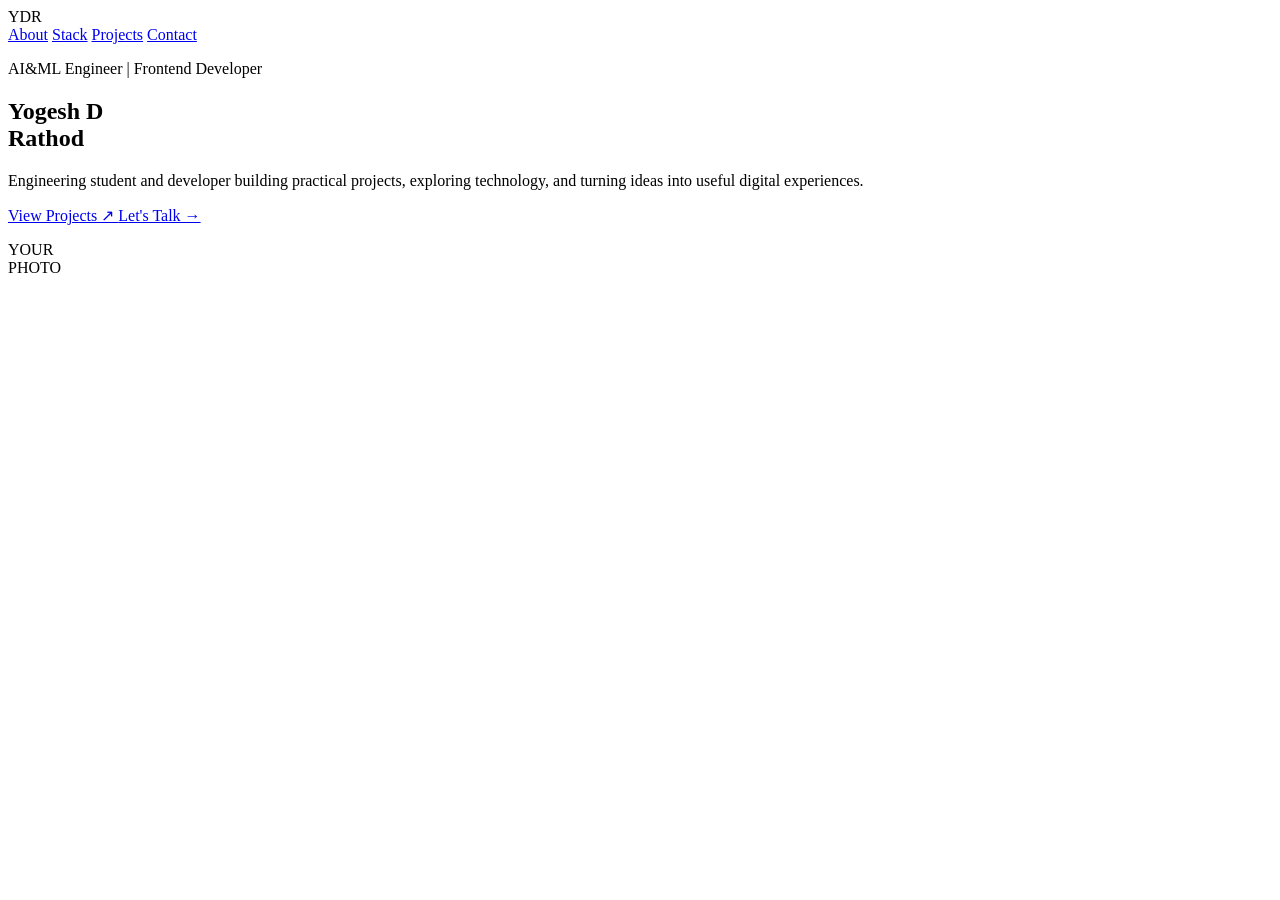
==== MainPage.html @ 1d0772d2 "Added Hover Effects" ====
<!DOCTYPE html>
<html lang="en">

<head>
    <meta charset="UTF-8">
    <link rel="preconnect" href="https://fonts.googleapis.com">
<link rel="preconnect" href="https://fonts.gstatic.com" crossorigin>
<link href="https://fonts.googleapis.com/css2?family=Inter:wght@400;500;600;700&display=swap" rel="stylesheet">
    <meta name="viewport" content="width=device-width, initial-scale=1.0">
    <title>YDR|Portfolio</title>
    <link rel="stylesheet" href="style.css">
</head>
    <body>

        <header class="navbar">

        <div class="logo">
            YDR
        </div>

        <nav>
            <a href="#">About</a>
            <a href="#">Stack</a>
            <a href="#">Projects</a>
            <a href="#">Contact</a>
        </nav>

    </header>
    <!--Profile Card-->
    <section class="hero">

        <!-- LEFT SIDE -->
        <div class="hero-content">

            <p class="small-text">
                AI&ML Engineer | Frontend Developer
            </p>

            <h1>
        <span class="name-primary">Yogesh D</span><br>
        <span class="name-secondary">Rathod</span>
            </h1>

            <p class="description">
                Engineering student and developer building
                practical projects, exploring technology,
                and turning ideas into useful digital experiences.
            </p>

            <div class="hero-buttons">

                <a href="#" class="primary-button">
                    View Projects ↗
                </a>

                <a href="#" class="secondary-button">
                    Let's Talk →
                </a>

            </div>
        </div>
        <!-- RIGHT SIDE -->
        <div class="hero-image">

            <div class="blue-glow"></div>

            <div class="photo-box">
                <p>YOUR<br>PHOTO</p>
            </div>

            <div class="blue-line"></div>

        </div>
    </section>

    </body>
    </html>
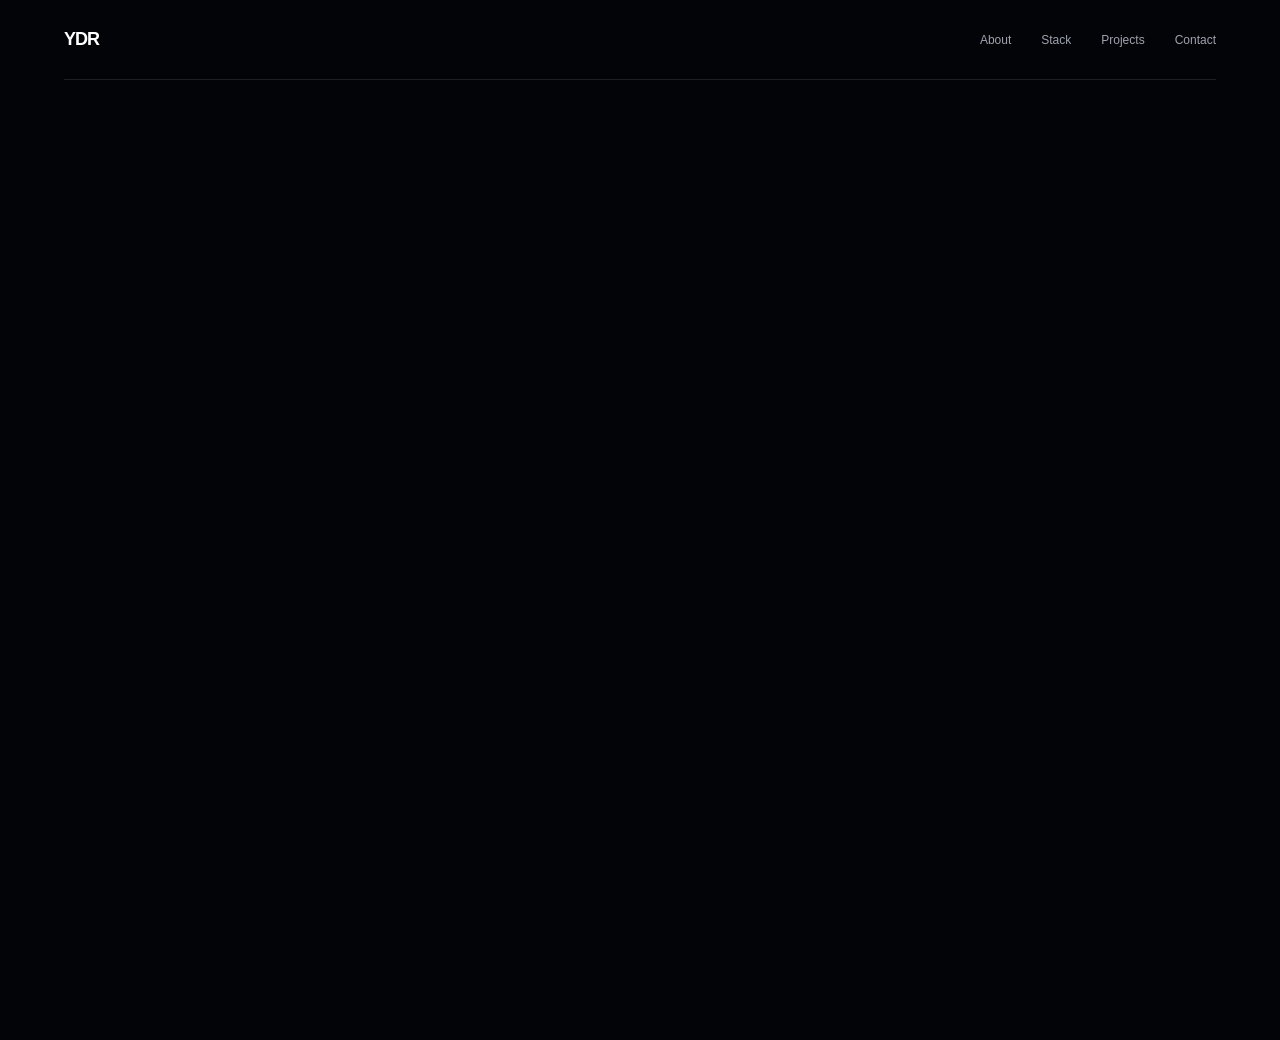
==== commit 981f314a: "Worked On Animation" ====
--- a/MainPage.html
+++ b/MainPage.html
@@ -72,6 +72,7 @@
 
         </div>
     </section>
+    <script src="script.js"></script>
 
     </body>
     </html>
--- a/style.css
+++ b/style.css
@@ -0,0 +1,599 @@
+/* ================= GENERAL ================= */
+* {
+    margin: 0;
+    padding: 0;
+    box-sizing: border-box;
+}
+
+html,
+body {
+    width: 100%;
+    min-height: 100%;
+}
+
+body {
+    overflow-x: hidden;
+}
+
+* {
+    margin: 0;
+    padding: 0;
+    box-sizing: border-box;
+}
+
+body {
+    background: #030407;
+    color: white;
+    font-family: Arial, sans-serif;
+}
+
+a {
+    text-decoration: none;
+    color: inherit;
+}
+
+
+/* ================= NAVBAR ================= */
+
+.navbar {
+    width: 90%;
+    max-width: 1200px;
+    height: 80px;
+
+    margin: auto;
+
+    display: flex;
+    align-items: center;
+    justify-content: space-between;
+
+    border-bottom: 1px solid #1b1e25;
+}
+
+
+/* Logo */
+
+.logo {
+    font-size: 18px;
+    font-weight: bold;
+    letter-spacing: -1px;
+}
+
+
+/* Navigation */
+
+.navbar nav {
+    display: flex;
+    gap: 30px;
+}
+
+.navbar nav a {
+    color: #9da3af;
+    font-size: 13px;
+
+    transition: 0.3s;
+}
+
+.navbar nav a:hover {
+    color: white;
+}
+
+
+/* ================= HERO ================= */
+
+.hero {
+    width: 100%;
+    max-width: 1200px;
+
+    min-height: 100vh;
+
+    margin: auto;
+
+    display: grid;
+    grid-template-columns: 1fr 1fr;
+
+    align-items: center;
+}
+
+
+/* ================= HERO TEXT ================= */
+
+.hero-content {
+    padding-right: 40px;
+}
+
+.small-text {
+    color: #3c82ff;
+
+    font-size: 10px;
+
+    letter-spacing: 3px;
+
+    font-weight: bold;
+
+    margin-bottom: 20px;
+}
+
+
+h1 {
+    font-size: clamp(55px, 7vw, 95px);
+
+    line-height: 0.9;
+
+    letter-spacing: -5px;
+
+    margin-bottom: 30px;
+}
+
+h1 span {
+    color: #3180ff;
+}
+
+
+.description {
+    max-width: 430px;
+
+    color: #969daa;
+
+    font-size: 14px;
+
+    line-height: 1.7;
+
+    margin-bottom: 30px;
+}
+
+
+/* ================= BUTTONS ================= */
+
+.hero-buttons {
+    display: flex;
+
+    align-items: center;
+
+    gap: 25px;
+}
+
+.primary-button {
+    position: relative;
+    display: inline-block;
+    overflow: hidden;
+
+    background: #1469ff;
+
+    padding: 13px 20px;
+
+    font-family: 'Inter', sans-serif;
+    font-size: 11px;
+    font-weight: 600;
+
+    border-radius: 3px;
+
+    cursor: pointer;
+
+    transition:
+        background 0.3s ease,
+        transform 0.3s ease,
+        box-shadow 0.3s ease;
+}
+
+
+/* Glossy light */
+
+.primary-button::before {
+    content: "";
+
+    position: absolute;
+
+    top: 0;
+    left: -100%;
+
+    width: 60%;
+    height: 100%;
+
+    background: linear-gradient(
+        120deg,
+        transparent,
+        rgba(255, 255, 255, 0.5),
+        transparent
+    );
+
+    transform: skewX(-20deg);
+
+    transition: left 0.5s ease;
+}
+
+
+/* Hover */
+
+.primary-button:hover {
+    background: #3180ff;
+
+    transform: translateY(-5px) scale(1.06);
+
+    box-shadow:
+        0 0 12px rgba(49, 128, 255, 0.8),
+        0 0 30px rgba(49, 128, 255, 0.5),
+        0 0 50px rgba(49, 128, 255, 0.25);
+}
+
+.primary-button:hover::before {
+    left: 130%;
+}
+
+.secondary-button {
+    display: inline-block;
+
+    color: #aeb4c0;
+
+    font-family: 'Inter', sans-serif;
+    font-size: 11px;
+    font-weight: 500;
+
+    cursor: pointer;
+
+    transition:
+        color 0.3s ease,
+        transform 0.3s ease,
+        text-shadow 0.3s ease;
+}
+
+.secondary-button:hover {
+    color: #ffffff;
+
+    transform: translateY(-5px) scale(1.06);
+
+    text-shadow:
+        0 0 8px rgba(255, 255, 255, 0.8),
+        0 0 20px rgba(49, 128, 255, 0.5);
+}
+
+/* ================= HERO IMAGE ================= */
+
+/* ================= HERO IMAGE ================= */
+
+.hero-image {
+    height: 560px;
+    position: relative;
+    overflow: hidden;
+}
+
+
+/* BLUE GLOW — BACK */
+
+.blue-glow {
+    position: absolute;
+
+    width: 400px;
+    height: 400px;
+
+    right: 20px;
+    top: 80px;
+
+    background: #1262ff;
+    opacity: 0.25;
+
+    filter: blur(100px);
+    border-radius: 50%;
+
+    z-index: 1;
+}
+
+
+/* DIAGONAL STICK — BEHIND PHOTO */
+
+.blue-line {
+    position: absolute;
+
+    width: 25px;
+    height: 430px;
+
+    background: white;
+
+    right: -5%;
+    top: 40px;
+
+    transform: rotate(32deg);
+
+    box-shadow:
+        0 0 30px #1769ff;
+
+    z-index: 2;
+}
+
+
+/* PHOTO — IN FRONT */
+
+.photo-box {
+    position: absolute;
+
+    width: 70%;
+    height: 90%;
+
+    right: 5%;
+    bottom: 0;
+
+    background: linear-gradient(
+        145deg,
+        #17202d,
+        #050608
+    );
+
+    display: flex;
+    align-items: center;
+    justify-content: center;
+
+    z-index: 3;
+
+    transition:
+        transform 0.4s ease,
+        box-shadow 0.4s ease,
+        background 0.4s ease;
+
+    box-shadow:
+        0 0 30px rgba(18, 98, 255, 0.08);
+}
+.photo-box:hover {
+    transform: scale(1.02);
+
+    background: linear-gradient(
+        145deg,
+        #1d2d46,
+        #070b12
+    );
+
+    box-shadow:
+        0 0 30px rgba(18, 98, 255, 0.25),
+        0 0 70px rgba(18, 98, 255, 0.18),
+        0 0 120px rgba(18, 98, 255, 0.10);
+}s
+/* ================= NAME EFFECT ================= */
+
+/* ================= NAME ================= */
+
+.name-primary,
+.name-secondary {
+    display: inline-block;
+    cursor: default;
+    transition: 
+        color 0.3s ease,
+        text-shadow 0.3s ease,
+        transform 0.3s ease;
+}
+
+
+.name-primary,
+.name-secondary {
+    display: inline-block;
+    cursor: default;
+
+    transition:
+        color 0.3s ease,
+        transform 0.3s ease,
+        text-shadow 0.3s ease;
+}
+
+
+/* =========================
+   YOGESH D.
+   ========================= */
+
+.name-primary {
+    color: #ffffff;
+}
+
+.name-primary:hover {
+    color: #3180ff;
+
+    transform: translateY(-8px) scale(1.08);
+
+    text-shadow:
+        0 0 10px rgba(49, 128, 255, 0.9),
+        0 0 25px rgba(49, 128, 255, 0.7),
+        0 0 45px rgba(49, 128, 255, 0.4);
+}
+
+
+/* =========================
+   RATHOD
+   ========================= */
+
+.name-secondary {
+    color: #3180ff;
+}
+
+.name-secondary:hover {
+    color: #ffffff;
+
+    transform: translateY(-8px) scale(1.08);
+
+    text-shadow:
+        0 0 10px rgba(255, 255, 255, 0.9),
+        0 0 25px rgba(255, 255, 255, 0.7),
+        0 0 45px rgba(49, 128, 255, 0.5);
+}
+
+.small-text {
+    display: inline-block;
+
+    color: #3c82ff;
+
+    font-size: 13px;
+    letter-spacing: 3px;
+    font-weight: bold;
+
+    margin-bottom: 20px;
+
+    cursor: default;
+
+    transition:
+        color 0.3s ease,
+        transform 0.3s ease,
+        text-shadow 0.3s ease;
+}
+
+.small-text:hover {
+    color: #6fa5ff;
+
+    transform: translateY(-5px) scale(1.08);
+
+    text-shadow:
+        0 0 8px rgba(49, 128, 255, 0.8),
+        0 0 20px rgba(49, 128, 255, 0.5);
+}
+
+.description {
+    display: inline-block;
+
+    max-width: 430px;
+
+    color: #969daa;
+
+    font-size: 14px;
+    line-height: 1.7;
+
+    margin-bottom: 30px;
+
+    cursor: default;
+
+    transition:
+        color 0.3s ease,
+        transform 0.3s ease,
+        text-shadow 0.3s ease;
+}
+
+.description:hover {
+    color: #d5d9e1;
+
+    transform: translateY(-5px) scale(1.03);
+
+    text-shadow:
+        0 0 8px rgba(213, 217, 225, 0.35),
+        0 0 18px rgba(49, 128, 255, 0.2);
+}
+/* ================= NAVBAR ================= */
+
+.navbar {
+    width: 90%;
+    max-width: 1200px;
+
+    height: 80px;
+    margin: auto;
+
+    display: flex;
+    align-items: center;
+    justify-content: space-between;
+
+    border-bottom: 1px solid #1b1e25;
+}
+
+
+/* ================= LOGO ================= */
+
+.logo {
+    display: inline-block;
+
+    font-size: 18px;
+    font-weight: 800;
+    letter-spacing: -1px;
+
+    color: white;
+    cursor: pointer;
+
+    transition:
+        color 0.3s ease,
+        transform 0.3s ease,
+        text-shadow 0.3s ease;
+}
+
+.logo:hover {
+    color: #3180ff;
+
+    transform: translateY(-5px) scale(1.08);
+
+    text-shadow:
+        0 0 10px rgba(49, 128, 255, 0.9),
+        0 0 25px rgba(49, 128, 255, 0.6),
+        0 0 40px rgba(49, 128, 255, 0.3);
+}
+
+
+/* ================= NAV LINKS ================= */
+
+.navbar nav {
+    display: flex;
+    gap: 30px;
+}
+
+.navbar nav a {
+    position: relative;
+
+    display: inline-block;
+
+    color: #9da3af;
+
+    font-size: 12px;
+    font-weight: 500;
+
+    padding: 8px 0;
+
+    cursor: pointer;
+
+    transition:
+        color 0.3s ease,
+        transform 0.3s ease,
+        text-shadow 0.3s ease;
+}
+
+.navbar nav a:hover {
+    color: #ffffff;
+
+    transform: translateY(-5px) scale(1.08);
+
+    text-shadow:
+        0 0 8px rgba(255, 255, 255, 0.7),
+        0 0 20px rgba(49, 128, 255, 0.4);
+}
+
+
+/* Blue underline */
+
+.navbar nav a::after {
+    content: "";
+
+    position: absolute;
+
+    left: 50%;
+    bottom: 0;
+
+    width: 0;
+    height: 2px;
+
+    background: #3180ff;
+
+    transform: translateX(-50%);
+
+    transition: width 0.3s ease;
+}
+
+
+/* Show underline */
+
+.navbar nav a:hover::after {
+    width: 100%;
+}
+
+/* ================= SCROLL ANIMATION ================= */
+
+/* ================= GLOBAL SCROLL ANIMATION ================= */
+
+section {
+    opacity: 0;
+    transform: translateY(60px);
+    transition:
+        opacity 0.8s ease,
+        transform 0.8s ease;
+}
+
+section.show {
+    opacity: 1;
+    transform: translateY(0);
+}
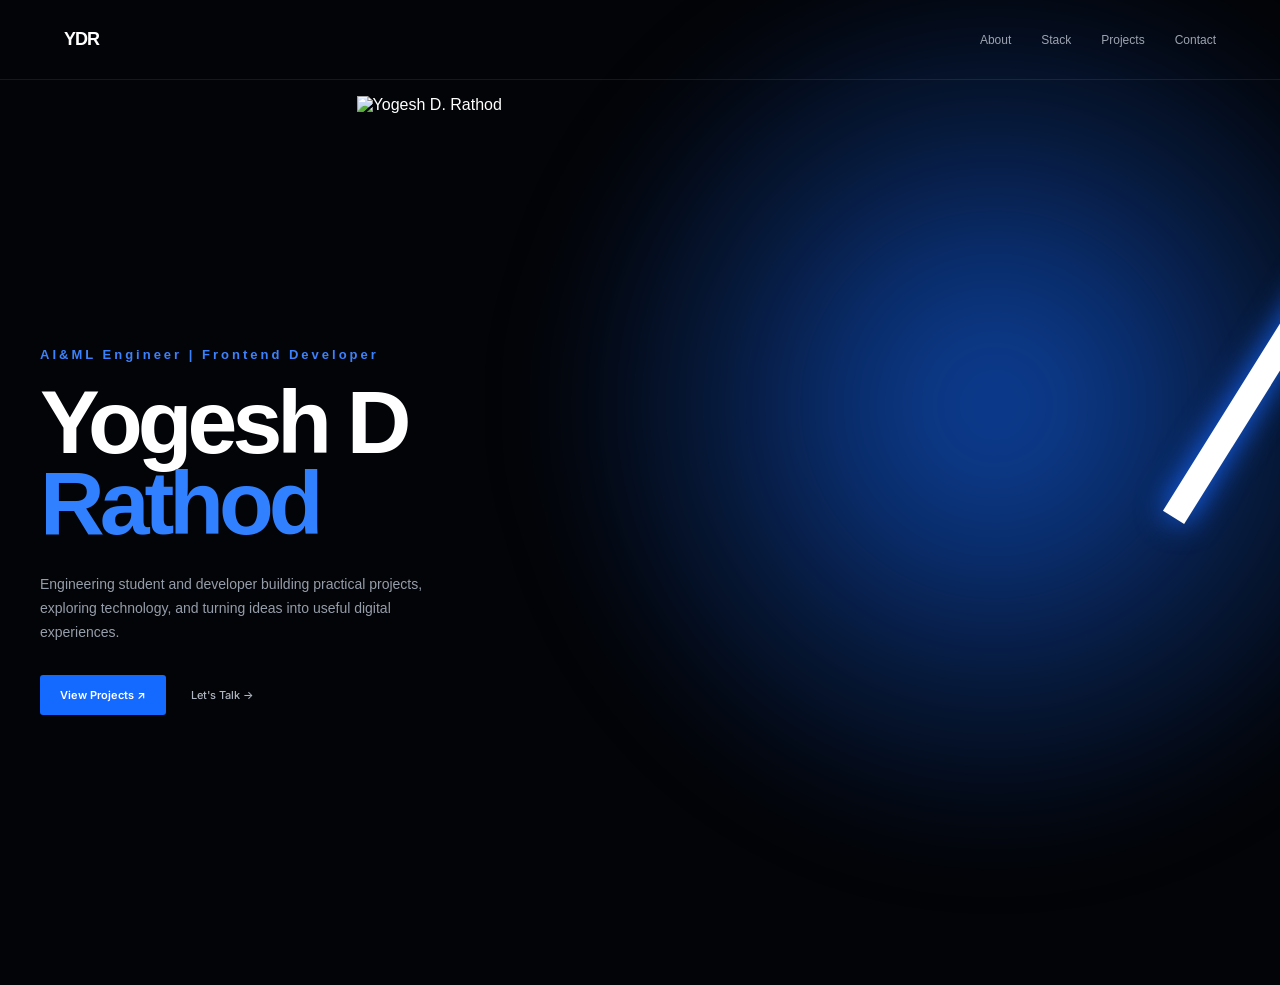
==== commit 8ae11da2: "Updated Profile Img Section" ====
--- a/MainPage.html
+++ b/MainPage.html
@@ -62,15 +62,15 @@
         <!-- RIGHT SIDE -->
         <div class="hero-image">
 
-            <div class="blue-glow"></div>
+    <div class="blue-glow"></div>
 
-            <div class="photo-box">
-                <p>YOUR<br>PHOTO</p>
-            </div>
+    <div class="photo-box">
+        <img src="yogesh.png" alt="Yogesh D. Rathod">
+    </div>
 
-            <div class="blue-line"></div>
+    <div class="blue-line"></div>
 
-        </div>
+</div>
     </section>
     <script src="script.js"></script>
 
--- a/style.css
+++ b/style.css
@@ -12,19 +12,10 @@
 }
 
 body {
-    overflow-x: hidden;
-}
-
-* {
-    margin: 0;
-    padding: 0;
-    box-sizing: border-box;
-}
-
-body {
     background: #030407;
     color: white;
     font-family: Arial, sans-serif;
+    overflow-x: hidden;
 }
 
 a {
@@ -36,19 +27,25 @@
 /* ================= NAVBAR ================= */
 
 .navbar {
-    width: 90%;
-    max-width: 1200px;
+    width: 100vw;
+    max-width: none;
+
     height: 80px;
 
-    margin: auto;
+    margin-left: calc(50% - 50vw);
+    padding: 0 5%;
 
     display: flex;
     align-items: center;
     justify-content: space-between;
 
-    border-bottom: 1px solid #1b1e25;
-}
-
+    background: transparent !important;
+
+    border-bottom: 1px solid rgba(255, 255, 255, 0.08);
+
+    position: relative;
+    z-index: 10;
+}
 
 /* Logo */
 
@@ -101,19 +98,6 @@
     padding-right: 40px;
 }
 
-.small-text {
-    color: #3c82ff;
-
-    font-size: 10px;
-
-    letter-spacing: 3px;
-
-    font-weight: bold;
-
-    margin-bottom: 20px;
-}
-
-
 h1 {
     font-size: clamp(55px, 7vw, 95px);
 
@@ -127,20 +111,6 @@
 h1 span {
     color: #3180ff;
 }
-
-
-.description {
-    max-width: 430px;
-
-    color: #969daa;
-
-    font-size: 14px;
-
-    line-height: 1.7;
-
-    margin-bottom: 30px;
-}
-
 
 /* ================= BUTTONS ================= */
 
@@ -251,9 +221,7 @@
 /* ================= HERO IMAGE ================= */
 
 .hero-image {
-    height: 560px;
-    position: relative;
-    overflow: hidden;
+    background: transparent !important;
 }
 
 
@@ -262,19 +230,27 @@
 .blue-glow {
     position: absolute;
 
-    width: 400px;
-    height: 400px;
-
-    right: 20px;
-    top: 80px;
-
-    background: #1262ff;
-    opacity: 0.25;
-
-    filter: blur(100px);
+    width: 850px;
+    height: 850px;
+
+    right: -180px;
+    top: -100px;
+
+    background: radial-gradient(
+        circle,
+        rgba(20, 105, 255, 0.60) 0%,
+        rgba(20, 105, 255, 0.42) 25%,
+        rgba(20, 105, 255, 0.22) 45%,
+        rgba(20, 105, 255, 0.08) 65%,
+        transparent 80%
+    );
+
+    filter: blur(50px);
+
     border-radius: 50%;
 
     z-index: 1;
+    pointer-events: none;
 }
 
 
@@ -299,52 +275,6 @@
     z-index: 2;
 }
 
-
-/* PHOTO — IN FRONT */
-
-.photo-box {
-    position: absolute;
-
-    width: 70%;
-    height: 90%;
-
-    right: 5%;
-    bottom: 0;
-
-    background: linear-gradient(
-        145deg,
-        #17202d,
-        #050608
-    );
-
-    display: flex;
-    align-items: center;
-    justify-content: center;
-
-    z-index: 3;
-
-    transition:
-        transform 0.4s ease,
-        box-shadow 0.4s ease,
-        background 0.4s ease;
-
-    box-shadow:
-        0 0 30px rgba(18, 98, 255, 0.08);
-}
-.photo-box:hover {
-    transform: scale(1.02);
-
-    background: linear-gradient(
-        145deg,
-        #1d2d46,
-        #070b12
-    );
-
-    box-shadow:
-        0 0 30px rgba(18, 98, 255, 0.25),
-        0 0 70px rgba(18, 98, 255, 0.18),
-        0 0 120px rgba(18, 98, 255, 0.10);
-}s
 /* ================= NAME EFFECT ================= */
 
 /* ================= NAME ================= */
@@ -469,22 +399,6 @@
         0 0 8px rgba(213, 217, 225, 0.35),
         0 0 18px rgba(49, 128, 255, 0.2);
 }
-/* ================= NAVBAR ================= */
-
-.navbar {
-    width: 90%;
-    max-width: 1200px;
-
-    height: 80px;
-    margin: auto;
-
-    display: flex;
-    align-items: center;
-    justify-content: space-between;
-
-    border-bottom: 1px solid #1b1e25;
-}
-
 
 /* ================= LOGO ================= */
 
@@ -596,4 +510,38 @@
 section.show {
     opacity: 1;
     transform: translateY(0);
+}
+
+.photo-box {
+    position: absolute;
+
+    width: 85%;
+    height: 105%;
+
+    right: 0;
+    bottom: -5px;
+
+    display: flex;
+    align-items: flex-end;
+    justify-content: flex-end; /* ye important hai */
+
+    background: transparent !important;
+    border: none !important;
+    box-shadow: none !important;
+
+    z-index: 3;
+    overflow: visible;
+}
+
+.photo-box img {
+    width: 92%;
+    height: 92%;
+
+    object-fit: contain;
+    object-position: bottom right;
+
+    display: block;
+    background: transparent;
+
+    transform: translate(55px, -20px);
 }
